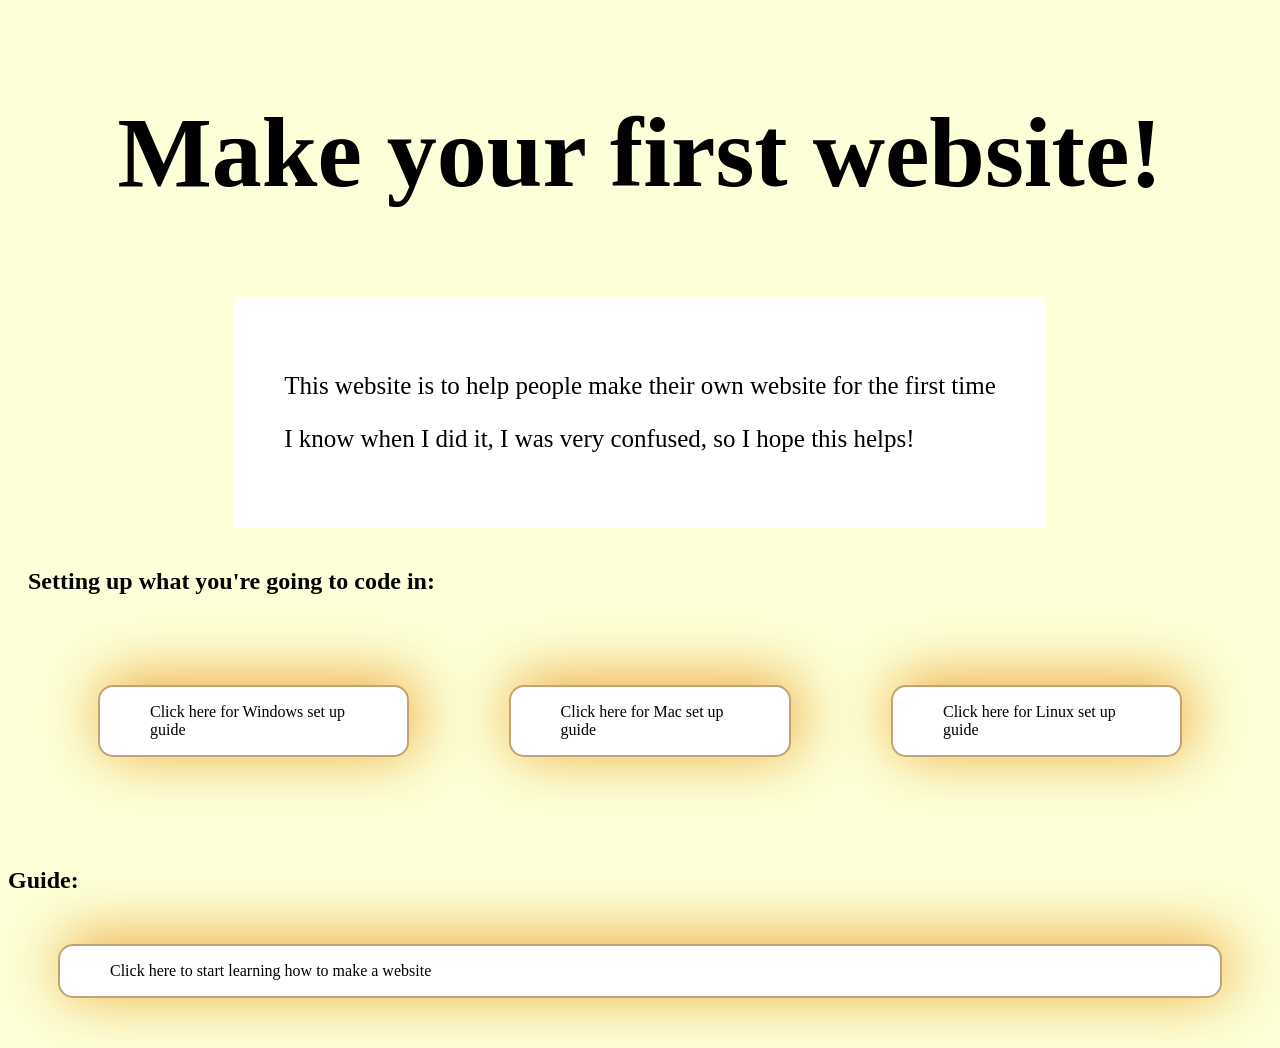
==== home.html @ 3725f8d4 "starting to set up the home page" ====
<!DOCTYPE html>
<html lang="en">
    <head>
        <meta charset="UTF-8"/>
        <meta name="viewport" content="width=device-width, initial-scale=1.0"/>
        <link rel="stylesheet" type="text/css" href="style.css">
        <title>idk yet</title>
    </head>
    <body>
        <div id="heading">
            <h1>Make your first website!</h1>
        </div>
        <div class="outlinedOuter">
            <div class="outlined">
            <p>This website is to help people make their own website for the first time</p>
            <p>I know when I did it, I was very confused, so I hope this helps!</p>
            </div>
        </div>
        <div id="setupGuidesOuter">
            <div class="smallHeading">
                <h2>Setting up what you're going to code in: </h2>
            </div>
            <div id="setupGuides">
                <div class="newPage">
                    <p>Click here for Windows set up guide</p>
                </div>
                <div class="newPage">
                    <p>Click here for Mac set up guide</p>
                </div>
                <div class="newPage">
                    <p>Click here for Linux set up guide</p>
                </div>
            </div>
        </div>

        
        <div id="startLearn">
            <div class="smallHeading">
                <h2>Guide:</h2>
            </div>
            <div class="newPage">
                <p>Click here to start learning how to make a website</p>
            </div>
        </div>
    </body>
</html>
---- style.css ----
body{
    background-color: rgb(252, 255, 215);
}

#heading{
    justify-content: center;
    align-items: center;
    display: flex;
    padding: 20px;
}

#heading h1{
    max-height: 200px;
    min-height: 100px;
    font-size: 100px;
    color: #000000;
}
.outlinedOuter {
    justify-content: center;
    align-items: center;
    display: flex;
}

.outlined {
    padding: 50px;
    background-color: #ffffff;
    font-size: 25px;
}

#setupGuides {
    justify-content: center;
    align-items: center;
    display: flex;
    padding: 20px;
}

#setupGuidesOuter {
    justify-content: center;
    align-items: center;
    display: flexbox;
    padding: 20px;
}

#startLearn {
    justify-content: center;
    align-items: center;
    display: flexbox;
}



.newPage {
    padding-left: 50px;
    padding-right: 50px;
    align-self: auto;
    border: 2px solid #9969209c;
    border-radius: 15px;
    background-color: white;
    box-shadow: 5px -5px 60px 0px #eea332;
    margin: 50px;
}

#smallHeading {
    padding: 20px;
    justify-content: center;
    align-items: center;
    display: flex;
}
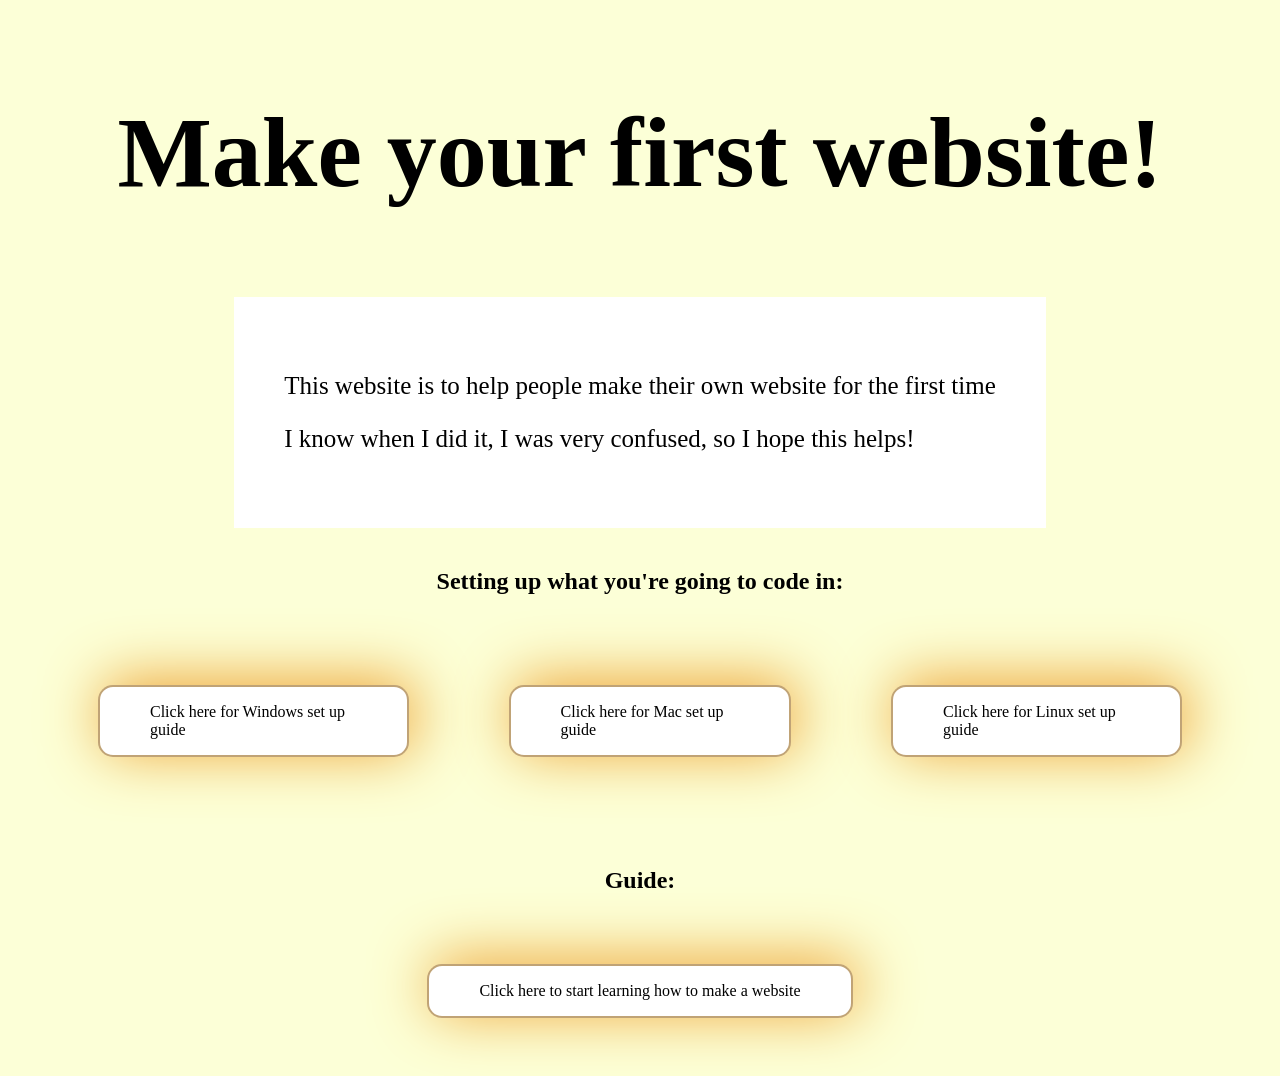
==== commit 6499a34c: "centered everything on homepage" ====
--- a/home.html
+++ b/home.html
@@ -38,7 +38,7 @@
             <div class="smallHeading">
                 <h2>Guide:</h2>
             </div>
-            <div class="newPage">
+            <div id="startLearnBtn" class="newPage">
                 <p>Click here to start learning how to make a website</p>
             </div>
         </div>
--- a/style.css
+++ b/style.css
@@ -36,17 +36,18 @@
 
 #setupGuidesOuter {
     justify-content: center;
+    justify-items: center;
     align-items: center;
-    display: flexbox;
+    display: grid;
     padding: 20px;
 }
 
 #startLearn {
     justify-content: center;
     align-items: center;
-    display: flexbox;
+    display: grid;
+    justify-items: center;
 }
-
 
 
 .newPage {
@@ -65,4 +66,8 @@
     justify-content: center;
     align-items: center;
     display: flex;
+}
+
+#smallHeading h2{
+    font-size: larger;
 }
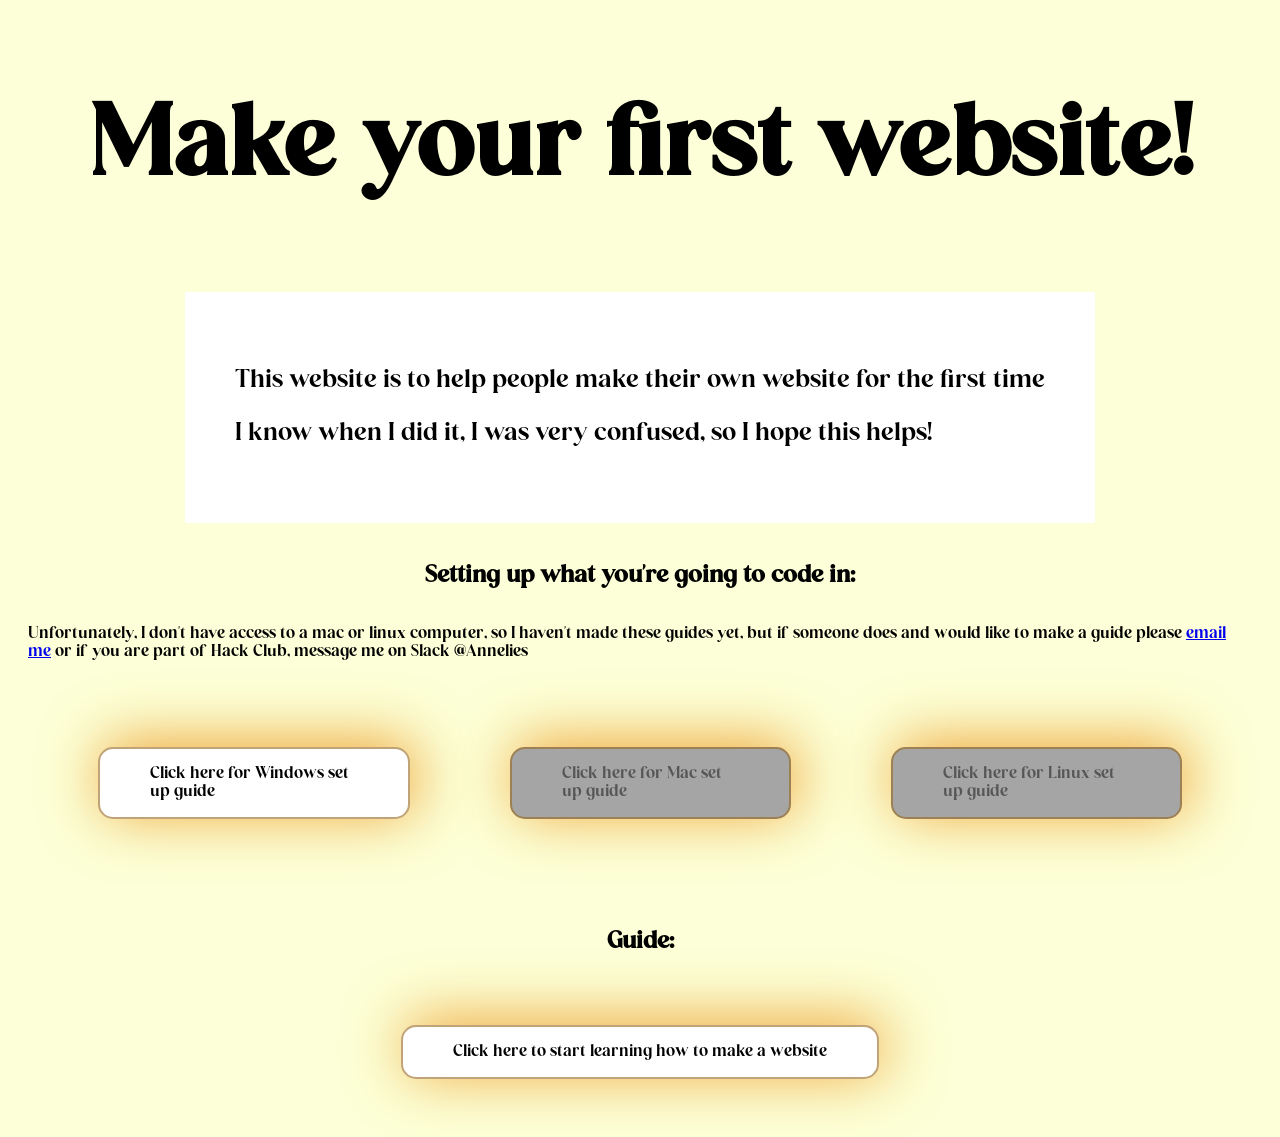
==== commit 8a538eee: "added other guide pages and wrote the introduction to the website page" ====
--- a/home.html
+++ b/home.html
@@ -4,7 +4,7 @@
         <meta charset="UTF-8"/>
         <meta name="viewport" content="width=device-width, initial-scale=1.0"/>
         <link rel="stylesheet" type="text/css" href="style.css">
-        <title>idk yet</title>
+        <title>Website Workshop</title>
     </head>
     <body>
         <div id="heading">
@@ -20,14 +20,15 @@
             <div class="smallHeading">
                 <h2>Setting up what you're going to code in: </h2>
             </div>
+            <p>Unfortunately, I don't have access to a mac or linux computer, so I haven't made these guides yet, but if someone does and would like to make a guide please <a href="mailto:anneliesizasiddre@gmail.com">email me</a> or if you are part of Hack Club, message me on Slack @Annelies</p>
             <div id="setupGuides">
-                <div class="newPage">
+                <div class="newPage" onclick="window.location.href='./windowsGuide.html'">
                     <p>Click here for Windows set up guide</p>
                 </div>
-                <div class="newPage">
+                <div class="newPage" id="inactive">
                     <p>Click here for Mac set up guide</p>
                 </div>
-                <div class="newPage">
+                <div class="newPage" id="inactive">
                     <p>Click here for Linux set up guide</p>
                 </div>
             </div>
@@ -38,7 +39,7 @@
             <div class="smallHeading">
                 <h2>Guide:</h2>
             </div>
-            <div id="startLearnBtn" class="newPage">
+            <div id="startLearnBtn" class="newPage" onclick="window.location.href='./websiteGuide.html'">
                 <p>Click here to start learning how to make a website</p>
             </div>
         </div>
--- a/style.css
+++ b/style.css
@@ -1,3 +1,13 @@
+@font-face {
+    font-family: "cornella";
+    src: url(./cornella-Regular.otf) format("opentype");
+}
+
+*{
+    font-family: "cornella";
+}
+
+
 body{
     background-color: rgb(252, 255, 215);
 }
@@ -25,6 +35,12 @@
     padding: 50px;
     background-color: #ffffff;
     font-size: 25px;
+}
+
+#inactive {
+    background-color: #a5a5a5;
+    color: #565656;
+    cursor: default;
 }
 
 #setupGuides {
@@ -59,6 +75,7 @@
     background-color: white;
     box-shadow: 5px -5px 60px 0px #eea332;
     margin: 50px;
+    cursor: pointer;
 }
 
 #smallHeading {
